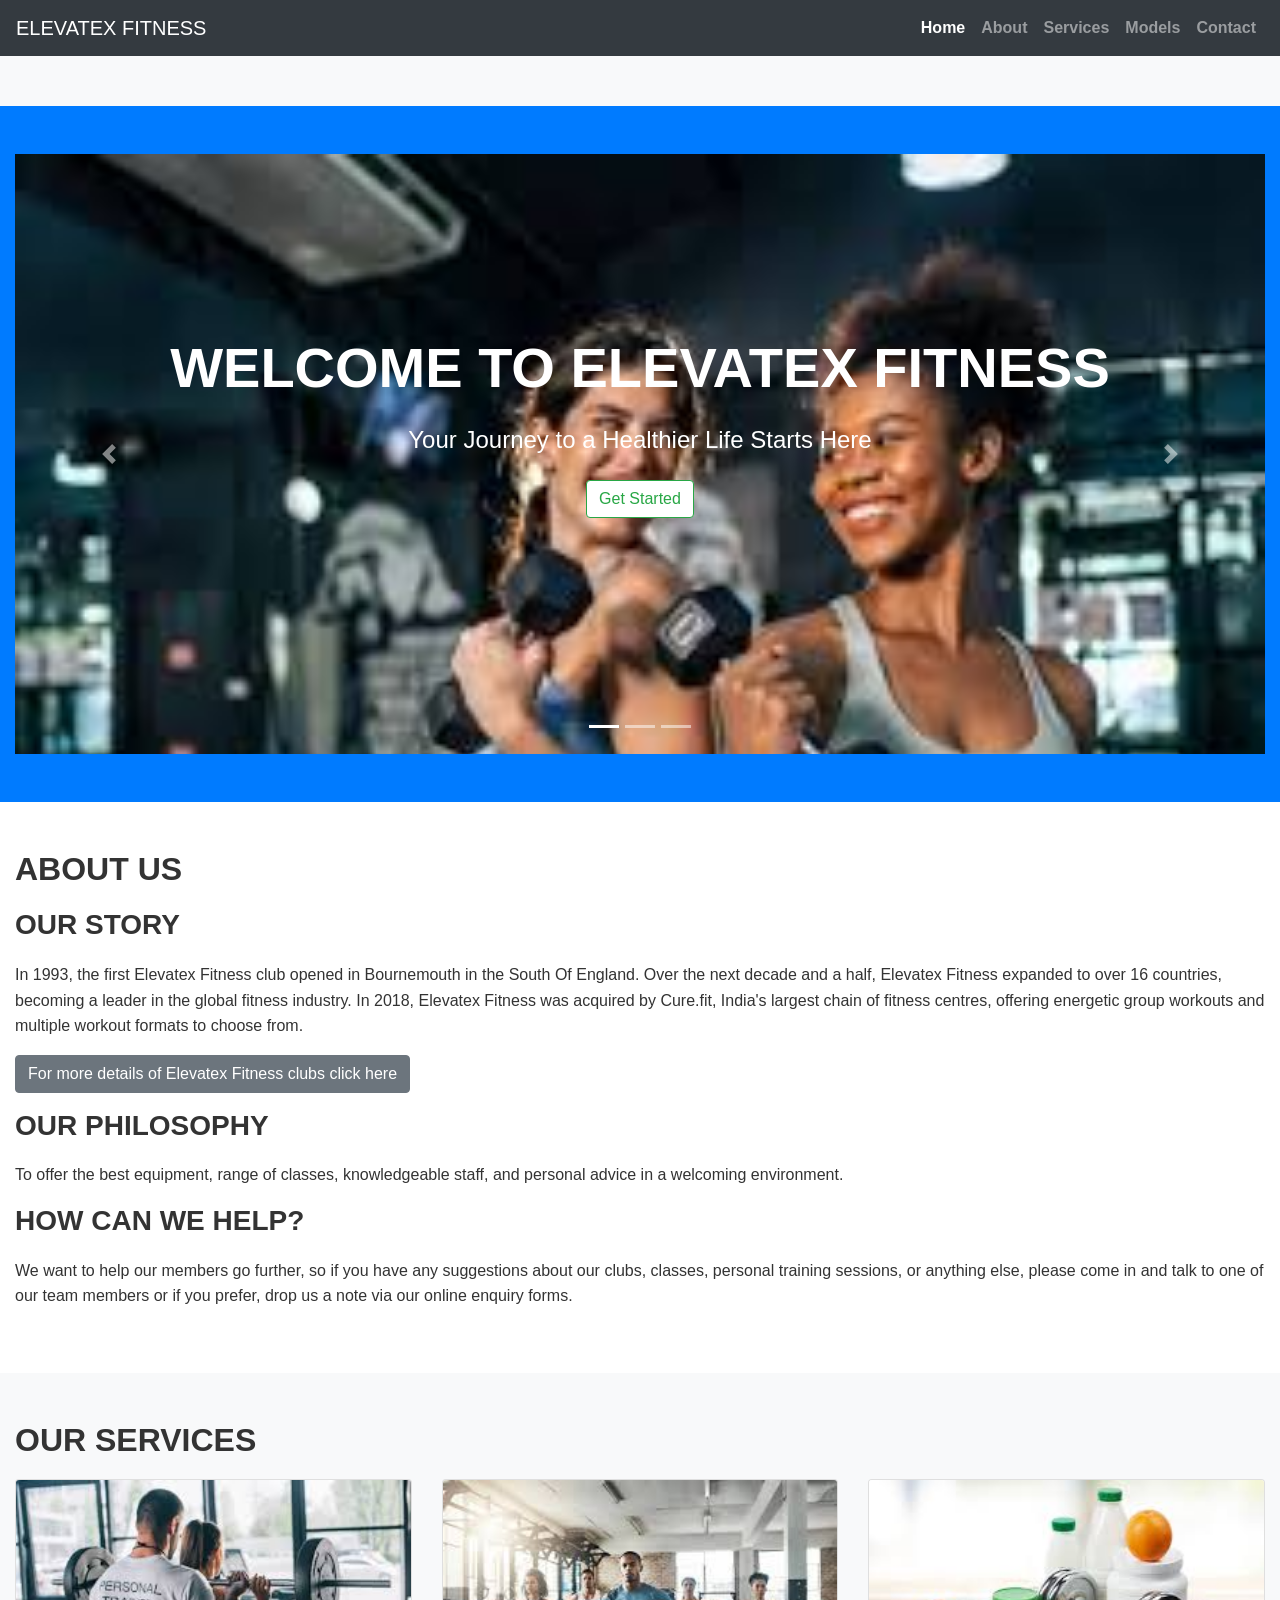
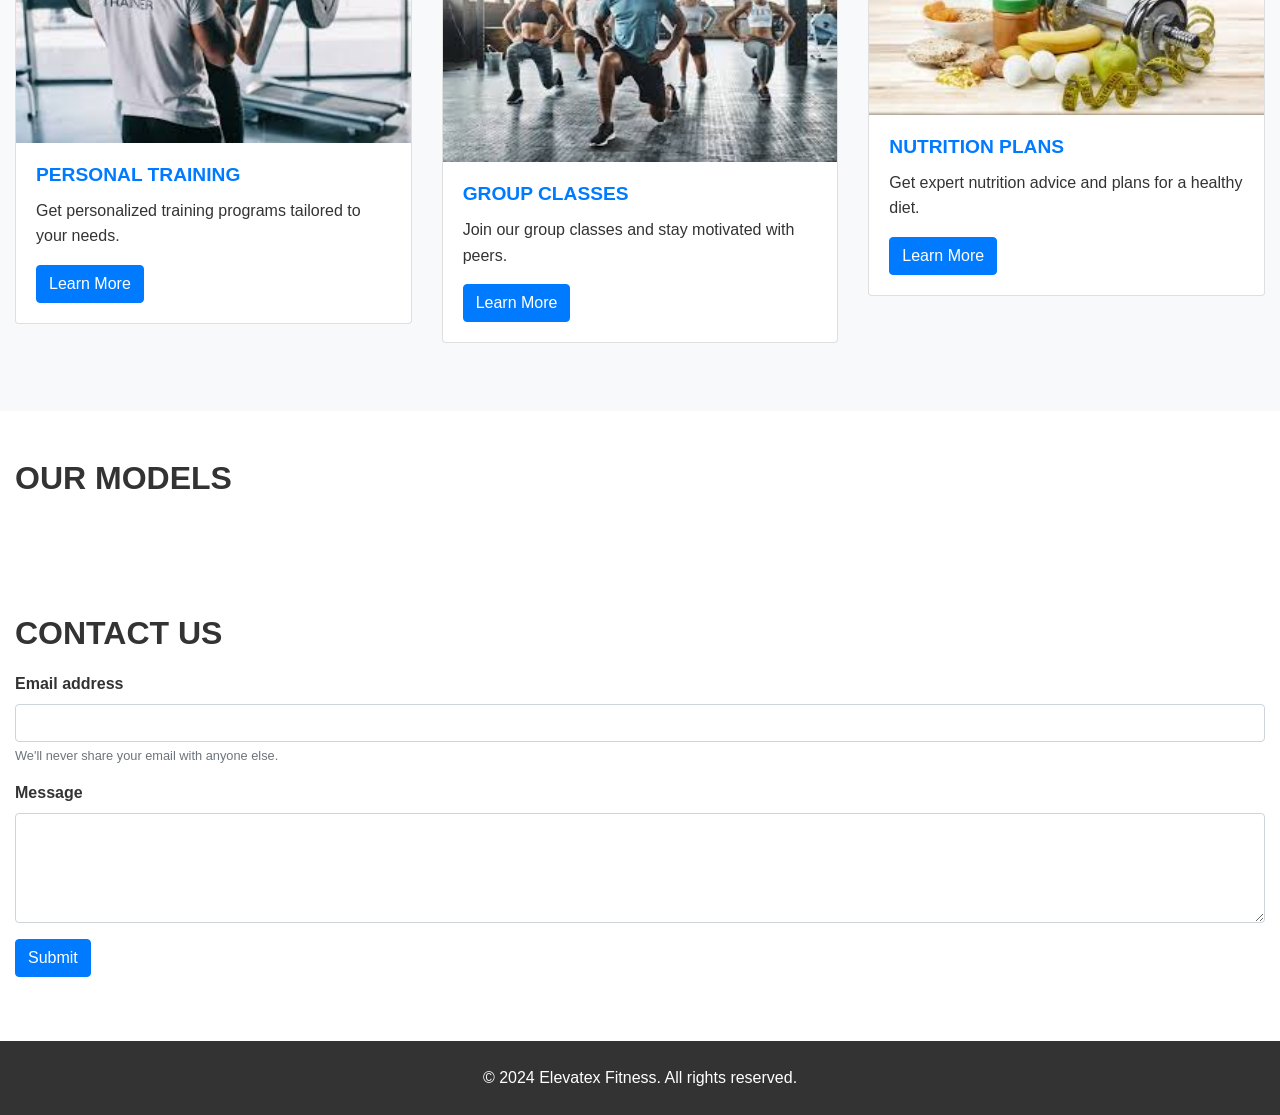
==== index.html @ f229260a "ndryshimi i emrit" ====
<!DOCTYPE html>
<html lang="en">
<head>
    <meta charset="UTF-8">
    <meta name="viewport" content="width=device-width, initial-scale=1.0">
    <title>Elevatex Fitness</title>
    <link href="https://stackpath.bootstrapcdn.com/bootstrap/4.5.2/css/bootstrap.min.css" rel="stylesheet">
    <link rel="stylesheet" href="styles.css">
</head>
<body data-spy="scroll" data-target="#navbar-example2" data-offset="0">
    <header>
        <nav class="navbar navbar-expand-lg navbar-dark bg-dark">
            <a class="navbar-brand" href="#">ELEVATEX FITNESS</a>
            <button class="navbar-toggler" type="button" data-toggle="collapse" data-target="#navbarNav" aria-controls="navbarNav" aria-expanded="false" aria-label="Toggle navigation">
                <span class="navbar-toggler-icon"></span>
            </button>
            <div class="collapse navbar-collapse" id="navbarNav">
                <ul class="navbar-nav ml-auto">
                    <li class="nav-item active">
                        <a class="nav-link" href="#home">Home <span class="sr-only">(current)</span></a>
                    </li>
                    <li class="nav-item">
                        <a class="nav-link" href="#about">About</a>
                    </li>
                    <li class="nav-item">
                        <a class="nav-link" href="#services">Services</a>
                    </li>
                    <li class="nav-item">
                        <a class="nav-link" href="#models">Models</a>
                    </li>
                    <li class="nav-item">
                        <a class="nav-link" href="#contact">Contact</a>
                    </li>
                </ul>
            </div>
        </nav>
    </header>

    <section id="home" class="bg-primary text-white text-center py-5">
        <div class="container">
            <div id="carouselExampleIndicators" class="carousel slide" data-ride="carousel">
                <ol class="carousel-indicators">
                    <li data-target="#carouselExampleIndicators" data-slide-to="0" class="active"></li>
                    <li data-target="#carouselExampleIndicators" data-slide-to="1"></li>
                    <li data-target="#carouselExampleIndicators" data-slide-to="2"></li>
                </ol>
                <div class="carousel-inner">
                    <div class="carousel-item active">
                        <img src="gym1.jpg" class="d-block w-100" alt="Fitness Image 1">
                        <div class="carousel-caption d-none d-md-block">
                            <h1 class="display-4">Welcome to ELEVATEX FITNESS</h1>
                            <p class="lead">Your Journey to a Healthier Life Starts Here</p>
                            <button type="button" class="btn btn-secondary" onclick="getStarted()">Get Started</button>
                        </div>
                    </div>
                    <div class="carousel-item">
                        <img src="gym2.jpg" class="d-block w-100" alt="Fitness Image 2">
                    </div>
                    <div class="carousel-item">
                        <img src="gym3.jpg" class="d-block w-100" alt="Fitness Image 3">
                    </div>
                </div>
                <a class="carousel-control-prev" href="#carouselExampleIndicators" role="button" data-slide="prev">
                    <span class="carousel-control-prev-icon" aria-hidden="true"></span>
                    <span class="sr-only">Previous</span>
                </a>
                <a class="carousel-control-next" href="#carouselExampleIndicators" role="button" data-slide="next">
                    <span class="carousel-control-next-icon" aria-hidden="true"></span>
                    <span class="sr-only">Next</span>
                </a>
            </div>
        </div>
    </section>

    <section id="about" class="py-5">
        <div class="container">
            <h2>About Us</h2>
            <div class="about-content">
                <h3>Our Story</h3>
                <p>In 1993, the first Elevatex Fitness club opened in Bournemouth in the South Of England. Over the next decade and a half, Elevatex Fitness expanded to over 16 countries, becoming a leader in the global fitness industry. In 2018, Elevatex Fitness was acquired by Cure.fit, India's largest chain of fitness centres, offering energetic group workouts and multiple workout formats to choose from.</p>
                <p><a href="#" class="btn btn-secondary">For more details of Elevatex Fitness clubs click here</a></p>

                <h3>Our Philosophy</h3>
                <p>To offer the best equipment, range of classes, knowledgeable staff, and personal advice in a welcoming environment.</p>

                <h3>How Can We Help?</h3>
                <p>We want to help our members go further, so if you have any suggestions about our clubs, classes, personal training sessions, or anything else, please come in and talk to one of our team members or if you prefer, drop us a note via our online enquiry forms.</p>
            </div>
        </div>
    </section>

    <section id="services" class="bg-light py-5">
        <div class="container">
            <h2>Our Services</h2>
            <div class="row">
                <div class="col-md-4">
                    <div class="card">
                        <img src="Personaltraining.jpg" class="card-img-top" alt="Personal Training">
                        <div class="card-body">
                            <h5 class="card-title">Personal Training</h5>
                            <p class="card-text">Get personalized training programs tailored to your needs.</p>
                            <a href="#" class="btn btn-primary">Learn More</a>
                        </div>
                    </div>
                </div>
                <div class="col-md-4">
                    <div class="card">
                        <img src="gropclass.jpg" class="card-img-top" alt="Group Classes">
                        <div class="card-body">
                            <h5 class="card-title">Group Classes</h5>
                            <p class="card-text">Join our group classes and stay motivated with peers.</p>
                            <a href="#" class="btn btn-primary">Learn More</a>
                        </div>
                    </div>
                </div>
                <div class="col-md-4">
                    <div class="card">
                        <img src="nutrisionplan.jpg" class="card-img-top" alt="Nutrition Plans">
                        <div class="card-body">
                            <h5 class="card-title">Nutrition Plans</h5>
                            <p class="card-text">Get expert nutrition advice and plans for a healthy diet.</p>
                            <a href="#" class="btn btn-primary">Learn More</a>
                        </div>
                    </div>
                </div>
            </div>
        </div>
    </section>

    <section id="models" class="py-5">
        <div class="container">
            <h2>Our Models</h2>
            <div class="row" id="modelsContainer">
                
            </div>
        </div>
    </section>

    <section id="contact" class="py-5">
        <div class="container">
            <h2>Contact Us</h2>
            <form id="contactForm">
                <div class="form-group">
                    <label for="email">Email address</label>
                    <input type="email" class="form-control" id="email" aria-describedby="emailHelp" required>
                    <small id="emailHelp" class="form-text text-muted">We'll never share your email with anyone else.</small>
                </div>
                <div class="form-group">
                    <label for="message">Message</label>
                    <textarea class="form-control" id="message" rows="4" required></textarea>
                </div>
                <button type="submit" class="btn btn-primary">Submit</button>
            </form>
            <div id="formMessage" class="mt-3"></div>
        </div>
    </section>

    <footer class="text-center py-4">
        <p>&copy; 2024 Elevatex Fitness. All rights reserved.</p>
    </footer>

    <script src="https://code.jquery.com/jquery-3.5.1.min.js"></script>
    <script src="https://cdn.jsdelivr.net/npm/@popperjs/core@2.9.2/dist/umd/popper.min.js"></script>
    <script src="https://stackpath.bootstrapcdn.com/bootstrap/4.5.2/js/bootstrap.min.js"></script>
    <script src="javas.js"></script>
</body>
</html>
---- styles.css ----
/* General Styles */
body {
    font-family: 'Arial', sans-serif;
    color: #333;
    background-color: #f8f9fa;
}

h1, h2, h3, h4, h5, h6 {
    font-weight: bold;
    margin-bottom: 20px;
    text-transform: uppercase;
}

p {
    line-height: 1.6;
}

.container {
    max-width: 1450px;
    margin: 0 auto;
}

/* Navbar Styles */
.navbar {
    margin-bottom: 50px;
}

.navbar-nav .nav-link {
    font-size: 1rem;
    font-weight: bold;
    color: #333;
    transition: color 0.3s;
}

.navbar-nav .nav-link:hover {
    color: #ffffff;
}

/* Header Section */
#home {
    padding: 50px 0;
    position: relative; /* Ensure relative positioning for absolute positioning */
}

#home .carousel-item {
    height: 600px; /* Adjust height as needed */
}

#home .carousel-caption {
    position: absolute;
    top: 50%;
    left: 50%;
    transform: translate(-50%, -50%);
    text-align: center;
    width: 100%;
}

#home .carousel-caption h1 {
    font-size: 3.5rem;
    font-weight: bold;
}

#home .carousel-caption p {
    font-size: 1.5rem;
    margin-bottom: 20px;
}

#home .carousel-caption .btn-secondary {
    background-color: #ffffff; /* White background */
    color: #28a745; /* Green button text color */
    border-color: #28a745; /* Green button border color */
}

#home .carousel-caption .btn-secondary:hover {
    background-color: #218838; /* Darker green on hover */
    border-color: #1e7e34;
}

/* About Section */
#about {
    background-color: #fff;
    padding: 50px 0;
}

/* Services Section */
#services {
    background-color: #f8f9fa;
    padding: 50px 0;
}

#services .card {
    margin-bottom: 20px;
}

#services .card-title {
    font-size: 1.2rem;
    color: #007bff;
}

#services .btn-primary {
    background-color: #007bff;
    border-color: #007bff;
    transition: background-color 0.3s, border-color 0.3s;
}

#services .btn-primary:hover {
    background-color: #0056b3;
    border-color: #004085;
}

/* Models Section */
#models {
    background-color: #fff;
    padding: 50px 0;
}

#models .card {
    margin-bottom: 20px;
}

#models .card-title {
    font-size: 1.2rem;
    color: #007bff;
}

#models .btn-primary {
    background-color: #007bff;
    border-color: #007bff;
    transition: background-color 0.3s, border-color 0.3s;
}

#models .btn-primary:hover {
    background-color: #0056b3;
    border-color: #004085;
}

/* Contact Section */
#contact {
    background-color: #fff;
    padding: 50px 0;
}

#contact .form-group label {
    font-weight: bold;
}

#contact .btn-primary {
    background-color: #007bff;
    border-color: #007bff;
    transition: background-color 0.3s, border-color 0.3s;
}

#contact .btn-primary:hover {
    background-color: #0056b3;
    border-color: #004085;
}

/* Footer Styles */
footer {
    background-color: #333;
    color: #fff;
    padding: 20px 0;
}

footer p {
    margin: 0;
}

/* Media Queries */
@media (max-width: 768px) {
    #home {
        padding: 50px 0;
    }

    .navbar-nav .nav-link {
        padding: 10px 0;
    }
}
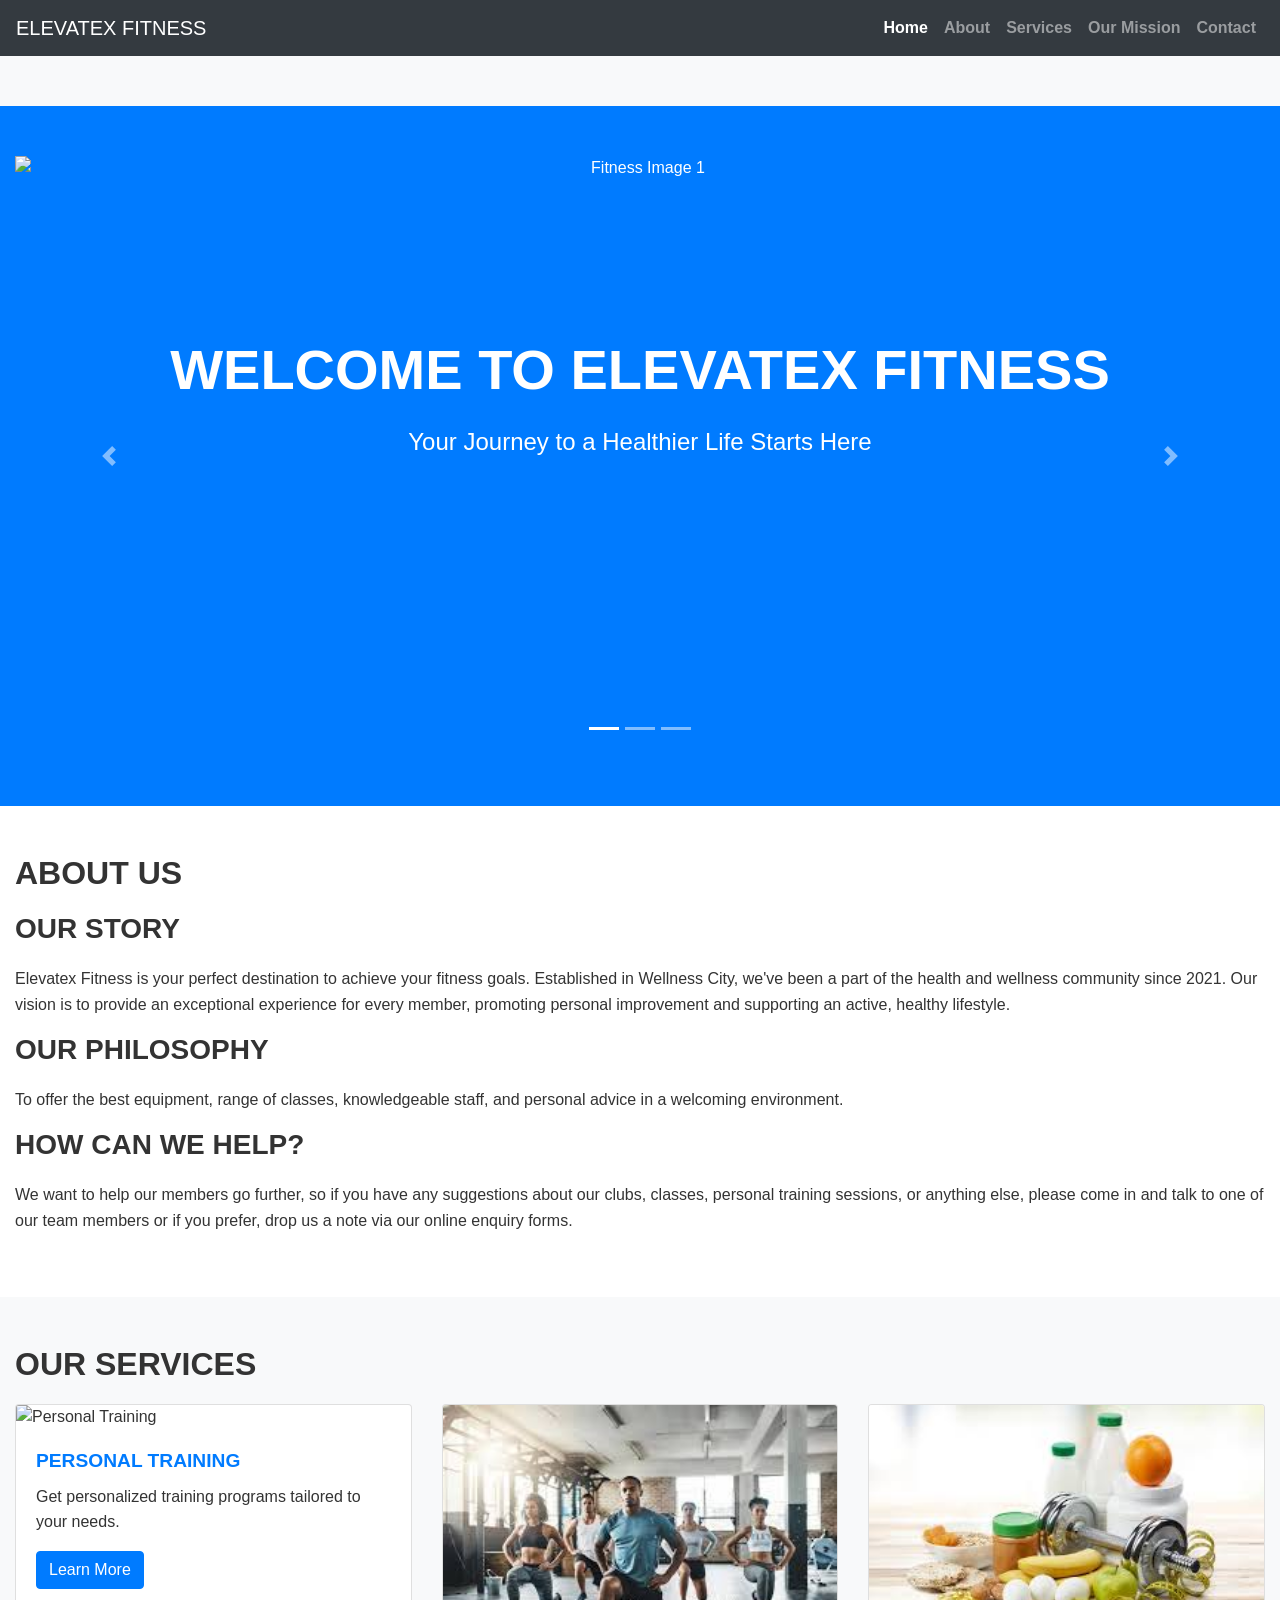
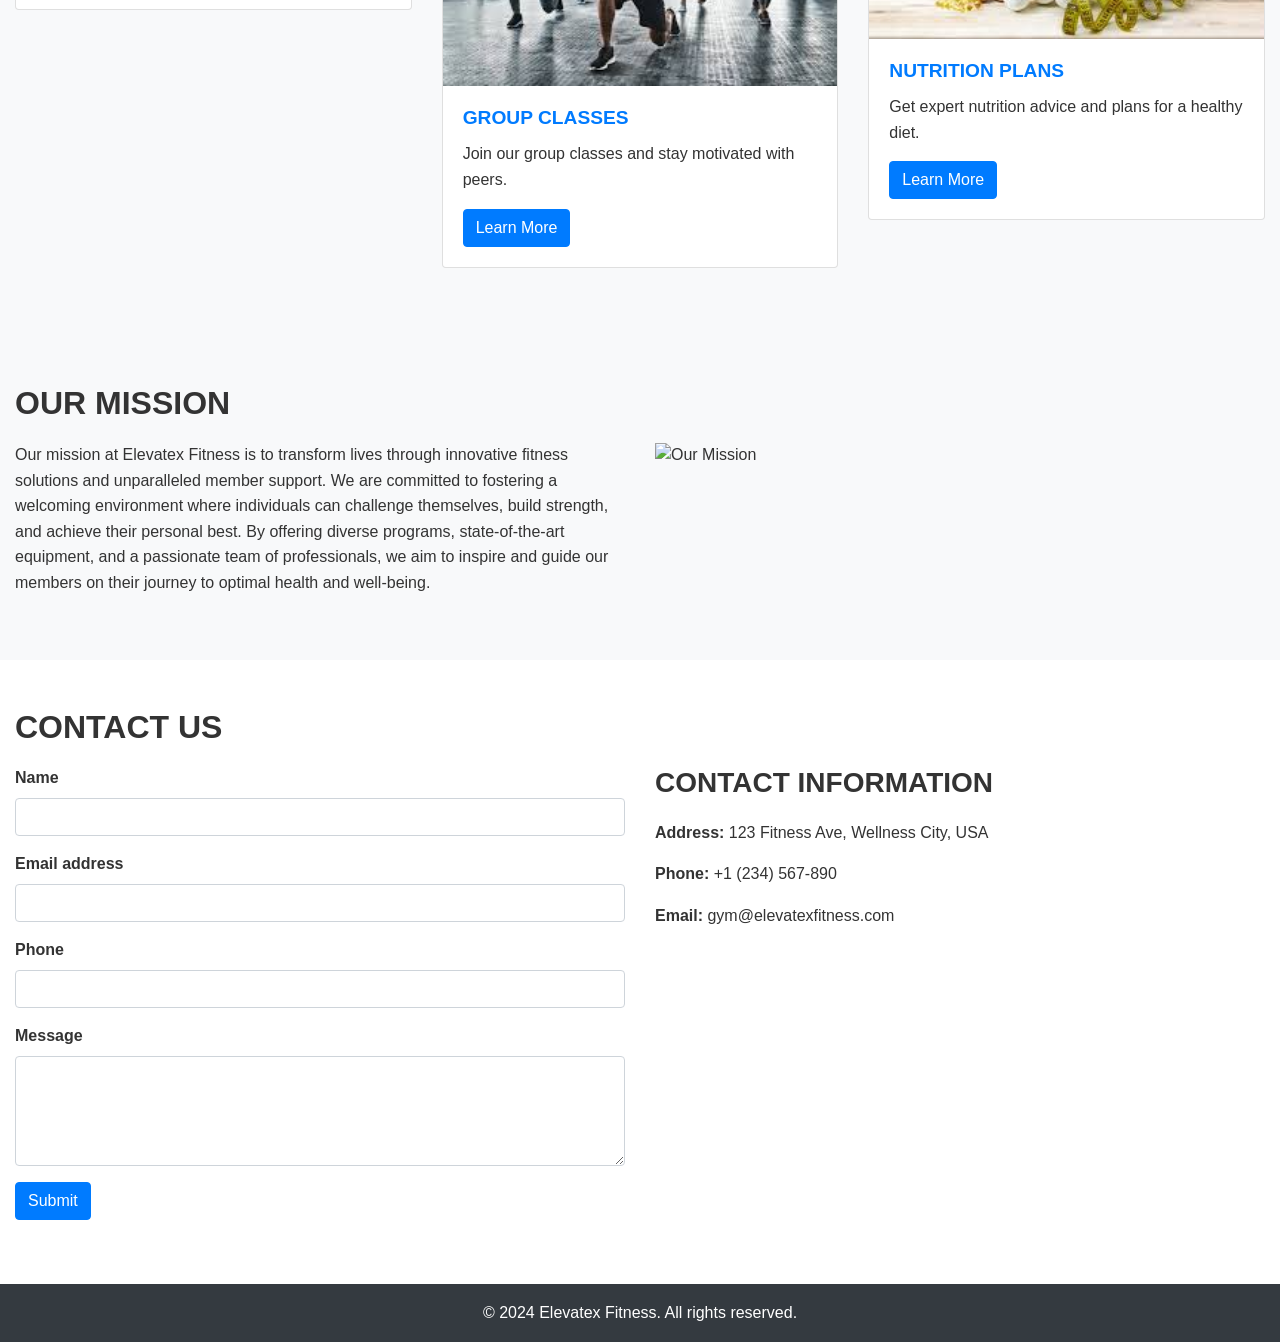
==== commit 04ee0b25: "Add files via upload" ====
--- a/index.html
+++ b/index.html
@@ -1,167 +1,190 @@
-<!DOCTYPE html>
-<html lang="en">
-<head>
-    <meta charset="UTF-8">
-    <meta name="viewport" content="width=device-width, initial-scale=1.0">
-    <title>Elevatex Fitness</title>
-    <link href="https://stackpath.bootstrapcdn.com/bootstrap/4.5.2/css/bootstrap.min.css" rel="stylesheet">
-    <link rel="stylesheet" href="styles.css">
-</head>
-<body data-spy="scroll" data-target="#navbar-example2" data-offset="0">
-    <header>
-        <nav class="navbar navbar-expand-lg navbar-dark bg-dark">
-            <a class="navbar-brand" href="#">ELEVATEX FITNESS</a>
-            <button class="navbar-toggler" type="button" data-toggle="collapse" data-target="#navbarNav" aria-controls="navbarNav" aria-expanded="false" aria-label="Toggle navigation">
-                <span class="navbar-toggler-icon"></span>
-            </button>
-            <div class="collapse navbar-collapse" id="navbarNav">
-                <ul class="navbar-nav ml-auto">
-                    <li class="nav-item active">
-                        <a class="nav-link" href="#home">Home <span class="sr-only">(current)</span></a>
-                    </li>
-                    <li class="nav-item">
-                        <a class="nav-link" href="#about">About</a>
-                    </li>
-                    <li class="nav-item">
-                        <a class="nav-link" href="#services">Services</a>
-                    </li>
-                    <li class="nav-item">
-                        <a class="nav-link" href="#models">Models</a>
-                    </li>
-                    <li class="nav-item">
-                        <a class="nav-link" href="#contact">Contact</a>
-                    </li>
-                </ul>
-            </div>
-        </nav>
-    </header>
-
-    <section id="home" class="bg-primary text-white text-center py-5">
-        <div class="container">
-            <div id="carouselExampleIndicators" class="carousel slide" data-ride="carousel">
-                <ol class="carousel-indicators">
-                    <li data-target="#carouselExampleIndicators" data-slide-to="0" class="active"></li>
-                    <li data-target="#carouselExampleIndicators" data-slide-to="1"></li>
-                    <li data-target="#carouselExampleIndicators" data-slide-to="2"></li>
-                </ol>
-                <div class="carousel-inner">
-                    <div class="carousel-item active">
-                        <img src="gym1.jpg" class="d-block w-100" alt="Fitness Image 1">
-                        <div class="carousel-caption d-none d-md-block">
-                            <h1 class="display-4">Welcome to ELEVATEX FITNESS</h1>
-                            <p class="lead">Your Journey to a Healthier Life Starts Here</p>
-                            <button type="button" class="btn btn-secondary" onclick="getStarted()">Get Started</button>
-                        </div>
-                    </div>
-                    <div class="carousel-item">
-                        <img src="gym2.jpg" class="d-block w-100" alt="Fitness Image 2">
-                    </div>
-                    <div class="carousel-item">
-                        <img src="gym3.jpg" class="d-block w-100" alt="Fitness Image 3">
-                    </div>
-                </div>
-                <a class="carousel-control-prev" href="#carouselExampleIndicators" role="button" data-slide="prev">
-                    <span class="carousel-control-prev-icon" aria-hidden="true"></span>
-                    <span class="sr-only">Previous</span>
-                </a>
-                <a class="carousel-control-next" href="#carouselExampleIndicators" role="button" data-slide="next">
-                    <span class="carousel-control-next-icon" aria-hidden="true"></span>
-                    <span class="sr-only">Next</span>
-                </a>
-            </div>
-        </div>
-    </section>
-
-    <section id="about" class="py-5">
-        <div class="container">
-            <h2>About Us</h2>
-            <div class="about-content">
-                <h3>Our Story</h3>
-                <p>In 1993, the first Elevatex Fitness club opened in Bournemouth in the South Of England. Over the next decade and a half, Elevatex Fitness expanded to over 16 countries, becoming a leader in the global fitness industry. In 2018, Elevatex Fitness was acquired by Cure.fit, India's largest chain of fitness centres, offering energetic group workouts and multiple workout formats to choose from.</p>
-                <p><a href="#" class="btn btn-secondary">For more details of Elevatex Fitness clubs click here</a></p>
-
-                <h3>Our Philosophy</h3>
-                <p>To offer the best equipment, range of classes, knowledgeable staff, and personal advice in a welcoming environment.</p>
-
-                <h3>How Can We Help?</h3>
-                <p>We want to help our members go further, so if you have any suggestions about our clubs, classes, personal training sessions, or anything else, please come in and talk to one of our team members or if you prefer, drop us a note via our online enquiry forms.</p>
-            </div>
-        </div>
-    </section>
-
-    <section id="services" class="bg-light py-5">
-        <div class="container">
-            <h2>Our Services</h2>
-            <div class="row">
-                <div class="col-md-4">
-                    <div class="card">
-                        <img src="Personaltraining.jpg" class="card-img-top" alt="Personal Training">
-                        <div class="card-body">
-                            <h5 class="card-title">Personal Training</h5>
-                            <p class="card-text">Get personalized training programs tailored to your needs.</p>
-                            <a href="#" class="btn btn-primary">Learn More</a>
-                        </div>
-                    </div>
-                </div>
-                <div class="col-md-4">
-                    <div class="card">
-                        <img src="gropclass.jpg" class="card-img-top" alt="Group Classes">
-                        <div class="card-body">
-                            <h5 class="card-title">Group Classes</h5>
-                            <p class="card-text">Join our group classes and stay motivated with peers.</p>
-                            <a href="#" class="btn btn-primary">Learn More</a>
-                        </div>
-                    </div>
-                </div>
-                <div class="col-md-4">
-                    <div class="card">
-                        <img src="nutrisionplan.jpg" class="card-img-top" alt="Nutrition Plans">
-                        <div class="card-body">
-                            <h5 class="card-title">Nutrition Plans</h5>
-                            <p class="card-text">Get expert nutrition advice and plans for a healthy diet.</p>
-                            <a href="#" class="btn btn-primary">Learn More</a>
-                        </div>
-                    </div>
-                </div>
-            </div>
-        </div>
-    </section>
-
-    <section id="models" class="py-5">
-        <div class="container">
-            <h2>Our Models</h2>
-            <div class="row" id="modelsContainer">
-                
-            </div>
-        </div>
-    </section>
-
-    <section id="contact" class="py-5">
-        <div class="container">
-            <h2>Contact Us</h2>
-            <form id="contactForm">
-                <div class="form-group">
-                    <label for="email">Email address</label>
-                    <input type="email" class="form-control" id="email" aria-describedby="emailHelp" required>
-                    <small id="emailHelp" class="form-text text-muted">We'll never share your email with anyone else.</small>
-                </div>
-                <div class="form-group">
-                    <label for="message">Message</label>
-                    <textarea class="form-control" id="message" rows="4" required></textarea>
-                </div>
-                <button type="submit" class="btn btn-primary">Submit</button>
-            </form>
-            <div id="formMessage" class="mt-3"></div>
-        </div>
-    </section>
-
-    <footer class="text-center py-4">
-        <p>&copy; 2024 Elevatex Fitness. All rights reserved.</p>
-    </footer>
-
-    <script src="https://code.jquery.com/jquery-3.5.1.min.js"></script>
-    <script src="https://cdn.jsdelivr.net/npm/@popperjs/core@2.9.2/dist/umd/popper.min.js"></script>
-    <script src="https://stackpath.bootstrapcdn.com/bootstrap/4.5.2/js/bootstrap.min.js"></script>
-    <script src="javas.js"></script>
-</body>
-</html>
+<!DOCTYPE html>
+<html lang="en">
+<head>
+    <meta charset="UTF-8">
+    <meta name="viewport" content="width=device-width, initial-scale=1.0">
+    <title>Elevatex Fitness</title>
+    <link href="https://stackpath.bootstrapcdn.com/bootstrap/4.5.2/css/bootstrap.min.css" rel="stylesheet">
+    <link rel="stylesheet" href="styles.css">
+</head>
+<body data-spy="scroll" data-target="#navbar-example2" data-offset="0">
+    <header>
+        <nav class="navbar navbar-expand-lg navbar-dark bg-dark">
+            <a class="navbar-brand" href="#">ELEVATEX FITNESS</a>
+            <button class="navbar-toggler" type="button" data-toggle="collapse" data-target="#navbarNav" aria-controls="navbarNav" aria-expanded="false" aria-label="Toggle navigation">
+                <span class="navbar-toggler-icon"></span>
+            </button>
+            <div class="collapse navbar-collapse" id="navbarNav">
+                <ul class="navbar-nav ml-auto">
+                    <li class="nav-item active">
+                        <a class="nav-link" href="#home">Home <span class="sr-only">(current)</span></a>
+                    </li>
+                    <li class="nav-item">
+                        <a class="nav-link" href="#about">About</a>
+                    </li>
+                    <li class="nav-item">
+                        <a class="nav-link" href="#services">Services</a>
+                    </li>
+                    <li class="nav-item">
+                        <a class="nav-link" href="#mission">Our Mission</a>
+                    </li>
+                    <li class="nav-item">
+                        <a class="nav-link" href="#contact">Contact</a>
+                    </li>
+                </ul>
+            </div>
+        </nav>
+    </header>
+
+    <section id="home" class="bg-primary text-white text-center">
+        <div class="container">
+            <div id="carouselExampleIndicators" class="carousel slide" data-ride="carousel">
+                <ol class="carousel-indicators">
+                    <li data-target="#carouselExampleIndicators" data-slide-to="0" class="active"></li>
+                    <li data-target="#carouselExampleIndicators" data-slide-to="1"></li>
+                    <li data-target="#carouselExampleIndicators" data-slide-to="2"></li>
+                </ol>
+                <div class="carousel-inner">
+                    <div class="carousel-item active">
+                        <img src="gym11.jpg" class="d-block w-100" alt="Fitness Image 1">
+                        <div class="carousel-caption d-none d-md-block">
+                            <h1 class="display-4">Welcome to ELEVATEX FITNESS</h1>
+                            <p class="lead">Your Journey to a Healthier Life Starts Here</p>
+                        </div>
+                    </div>
+                    <div class="carousel-item">
+                        <img src="gym25.jpg" class="d-block w-100" alt="Fitness Image 2">
+                    </div>
+                    <div class="carousel-item">
+                        <img src="gym35.jpg" class="d-block w-100" alt="Fitness Image 3">
+                    </div>
+                </div>
+                <a class="carousel-control-prev" href="#carouselExampleIndicators" role="button" data-slide="prev">
+                    <span class="carousel-control-prev-icon" aria-hidden="true"></span>
+                    <span class="sr-only">Previous</span>
+                </a>
+                <a class="carousel-control-next" href="#carouselExampleIndicators" role="button" data-slide="next">
+                    <span class="carousel-control-next-icon" aria-hidden="true"></span>
+                    <span class="sr-only">Next</span>
+                </a>
+            </div>
+        </div>
+    </section>
+
+    <section id="about" class="py-5">
+        <div class="container">
+            <h2>About Us</h2>
+            <div class="about-content">
+                <h3>Our Story</h3>
+                <p>Elevatex Fitness is your perfect destination to achieve your fitness goals. Established in Wellness City, we've been a part of the health and wellness community since 2021. Our vision is to provide an exceptional experience for every member, promoting personal improvement and supporting an active, healthy lifestyle.</p>
+                
+
+                <h3>Our Philosophy</h3>
+                <p>To offer the best equipment, range of classes, knowledgeable staff, and personal advice in a welcoming environment.</p>
+
+                <h3>How Can We Help?</h3>
+                <p>We want to help our members go further, so if you have any suggestions about our clubs, classes, personal training sessions, or anything else, please come in and talk to one of our team members or if you prefer, drop us a note via our online enquiry forms.</p>
+            </div>
+        </div>
+    </section>
+
+    <section id="services" class="bg-light py-5">
+        <div class="container">
+            <h2>Our Services</h2>
+            <div class="row">
+                <div class="col-md-4">
+                    <div class="card">
+                        <img src="personaltraining.jpg" class="card-img-top" alt="Personal Training">
+                        <div class="card-body">
+                            <h5 class="card-title">Personal Training</h5>
+                            <p class="card-text">Get personalized training programs tailored to your needs.</p>
+                            <a href="personal-training.html" class="btn btn-primary">Learn More</a>
+                        </div>
+                    </div>
+                </div>
+                <div class="col-md-4">
+                    <div class="card">
+                        <img src="gropclass.jpg" class="card-img-top" alt="Group Classes">
+                        <div class="card-body">
+                            <h5 class="card-title">Group Classes</h5>
+                            <p class="card-text">Join our group classes and stay motivated with peers.</p>
+                            <a href="group-classes.html" class="btn btn-primary">Learn More</a>
+                        </div>
+                    </div>
+                </div>
+                <div class="col-md-4">
+                    <div class="card">
+                        <img src="nutrisionplan.jpg" class="card-img-top" alt="Nutrition Plans">
+                        <div class="card-body">
+                            <h5 class="card-title">Nutrition Plans</h5>
+                            <p class="card-text">Get expert nutrition advice and plans for a healthy diet.</p>
+                            <a href="nutrition-plans.html" class="btn btn-primary">Learn More</a>
+                        </div>
+                    </div>
+                </div>
+            </div>
+        </div>
+    </section>
+
+    <section id="mission" class="py-5">
+        <div class="container">
+            <h2>Our Mission</h2>
+            <div class="row">
+                <div class="col-md-6">
+                    <p>Our mission at Elevatex Fitness is to transform lives through innovative fitness solutions and unparalleled member support. We are committed to fostering a welcoming environment where individuals can challenge themselves, build strength, and achieve their personal best. By offering diverse programs, state-of-the-art equipment, and a passionate team of professionals, we aim to inspire and guide our members on their journey to optimal health and well-being.</p>
+                </div>
+                <div class="col-md-6">
+                    <img src="mission.jpg" class="img-fluid" alt="Our Mission">
+                </div>
+            </div>
+        </div>
+    </section>
+
+    <section id="contact" class="py-5">
+        <div class="container">
+            <h2>Contact Us</h2>
+            <div class="row">
+                <div class="col-md-6">
+                    <form id="contactForm">
+                        <div class="form-group">
+                            <label for="name">Name</label>
+                            <input type="text" class="form-control" id="name" required>
+                        </div>
+                        <div class="form-group">
+                            <label for="email">Email address</label>
+                            <input type="email" class="form-control" id="email" required>
+                        </div>
+                        <div class="form-group">
+                            <label for="phone">Phone</label>
+                            <input type="text" class="form-control" id="phone" required>
+                        </div>
+                        <div class="form-group">
+                            <label for="message">Message</label>
+                            <textarea class="form-control" id="message" rows="4" required></textarea>
+                        </div>
+                        <button type="submit" class="btn btn-primary">Submit</button>
+                    </form>
+                    <div id="formMessage" class="mt-3"></div>
+                </div>
+                <div class="col-md-6">
+                    <h3>Contact Information</h3>
+                    <p><strong>Address:</strong> 123 Fitness Ave, Wellness City, USA</p>
+                    <p><strong>Phone:</strong> +1 (234) 567-890</p>
+                    <p><strong>Email:</strong> gym@elevatexfitness.com</p>
+                </div>
+            </div>
+        </div>
+    </section>
+
+    <footer class="bg-dark text-white text-center py-3">
+        <div class="container">
+            <p>&copy; 2024 Elevatex Fitness. All rights reserved.</p>
+        </div>
+    </footer>
+
+    <script src="https://code.jquery.com/jquery-3.5.1.slim.min.js"></script>
+    <script src="https://cdn.jsdelivr.net/npm/@popperjs/core@2.5.4/dist/umd/popper.min.js"></script>
+    <script src="https://stackpath.bootstrapcdn.com/bootstrap/4.5.2/js/bootstrap.min.js"></script>
+    <script src="scripts.js"></script>
+</body>
+</html>
